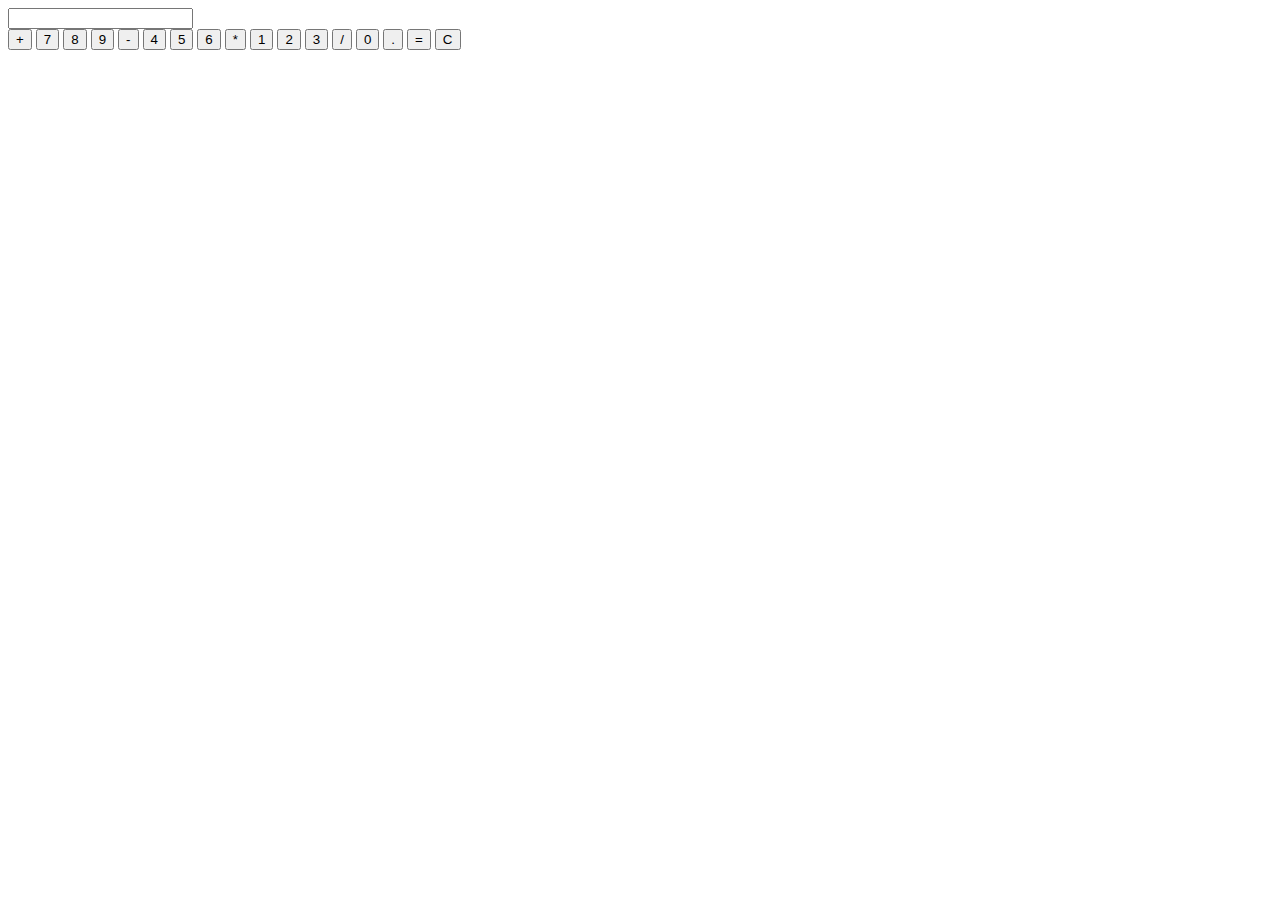
==== calulator.html @ 4252f152 "Update and rename README.md to calulator.html" ====
<!DOCTYPE html>
<html lang="en">
<head>
    <meta charset="UTF-8">
    <meta name="viewport" content="width=device-width, initial-scale=1.0">
    <title>Document</title>
    <link rel="stylesheet" href="styles.css">
</head>
<body>

    <div id="calculator">
        <input id="display" readonly>
        <div id="keys">
            <button onclick="appendToDisplay('+')" class="operator-btn">+</button>
            <button onclick="appendToDisplay('7')">7</button>
            <button onclick="appendToDisplay('8')">8</button>
            <button onclick="appendToDisplay('9')">9</button>
            <button onclick="appendToDisplay('-')" class="operator-btn">-</button>
            <button onclick="appendToDisplay('4')">4</button>
            <button onclick="appendToDisplay('5')">5</button>
            <button onclick="appendToDisplay('6')">6</button>
            <button onclick="appendToDisplay('*')" class="operator-btn">*</button>
            <button onclick="appendToDisplay('1')">1</button>
            <button onclick="appendToDisplay('2')">2</button>
            <button onclick="appendToDisplay('3')">3</button>
            <button onclick="appendToDisplay('/')" class="operator-btn">/</button>
            <button onclick="appendToDisplay('0')">0</button>
            <button onclick="appendToDisplay('.')">.</button>
            <button onclick="calculate()">=</button>
            <button onclick="clearDisplay()" class="operator-btn">C</button>
        </div>
    </div>

    <script src="index.js"></script>
</body>
</html>
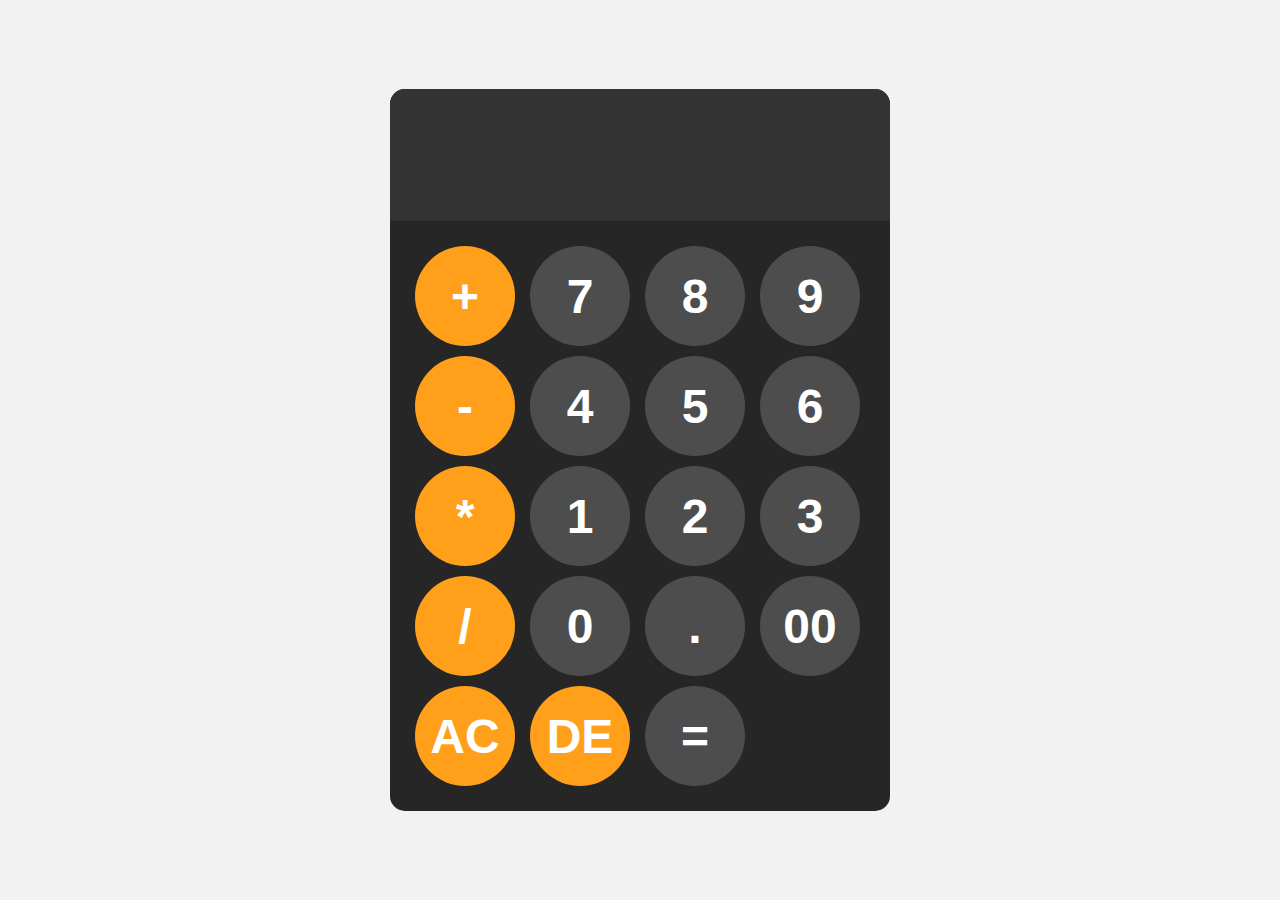
==== commit c81ac270: "Update calulator.html" ====
--- a/calulator.html
+++ b/calulator.html
@@ -4,7 +4,7 @@
     <meta charset="UTF-8">
     <meta name="viewport" content="width=device-width, initial-scale=1.0">
     <title>Document</title>
-    <link rel="stylesheet" href="styles.css">
+    <link rel="stylesheet" href="calculator.css">
 </head>
 <body>
 
@@ -26,11 +26,13 @@
             <button onclick="appendToDisplay('/')" class="operator-btn">/</button>
             <button onclick="appendToDisplay('0')">0</button>
             <button onclick="appendToDisplay('.')">.</button>
-            <button onclick="calculate()">=</button>
-            <button onclick="clearDisplay()" class="operator-btn">C</button>
+            <button onclick="appendToDisplay('00')">00</button>
+            <button onclick="clearDisplay()" class="operator-btn">AC</button>
+            <button onclick="display.value=display.value.toString().slice(0,-1)" class="operator-btn">DE</button>
+            <button onclick="calculate()" class="equal">=</button>
         </div>
     </div>
 
-    <script src="index.js"></script>
+    <script src="calculator.js"></script>
 </body>
 </html>
--- a/calculator.css
+++ b/calculator.css
@@ -0,0 +1,57 @@
+body{
+    margin: 0;
+    display: flex;
+    justify-content: center;
+    align-items: center;
+    height: 100vh;
+    background-color: hsl(0, 0%, 95%);
+}
+#calculator{
+    font-family: Arial, sans-serif;
+    background-color: hsl(0, 0%, 15%);
+    border-radius: 15px;
+    max-width: 500px;
+    overflow: hidden;
+}
+#display{
+    width: 100%;
+    padding: 20px;
+    font-size: 5rem;
+    text-align: left;
+    border: none;
+    background-color: hsl(0, 0%, 20%);
+    color: white;
+}
+#keys{
+    display: grid;
+    grid-template-columns: repeat(4, 1fr);
+    gap: 10px;
+    padding: 25px;
+}
+button{
+    width: 100px;
+    height: 100px;
+    border-radius: 50px;
+    border: none;
+    background-color: hsl(0, 0%, 30%);
+    color: white;
+    font-size: 3rem;
+    font-weight: bold;
+    cursor: pointer;
+}
+button:hover{
+    background-color: hsl(0, 0%, 40%);
+}
+button:active{
+    background-color: hsl(0, 0%, 50%);
+}
+.operator-btn{
+    background-color: hsl(35, 100%, 55%);
+}
+.operator-btn:hover{
+    background-color: hsl(35, 100%, 65%);
+}
+.operator-btn:active{
+    background-color: hsl(35, 100%, 75%);
+}
+
